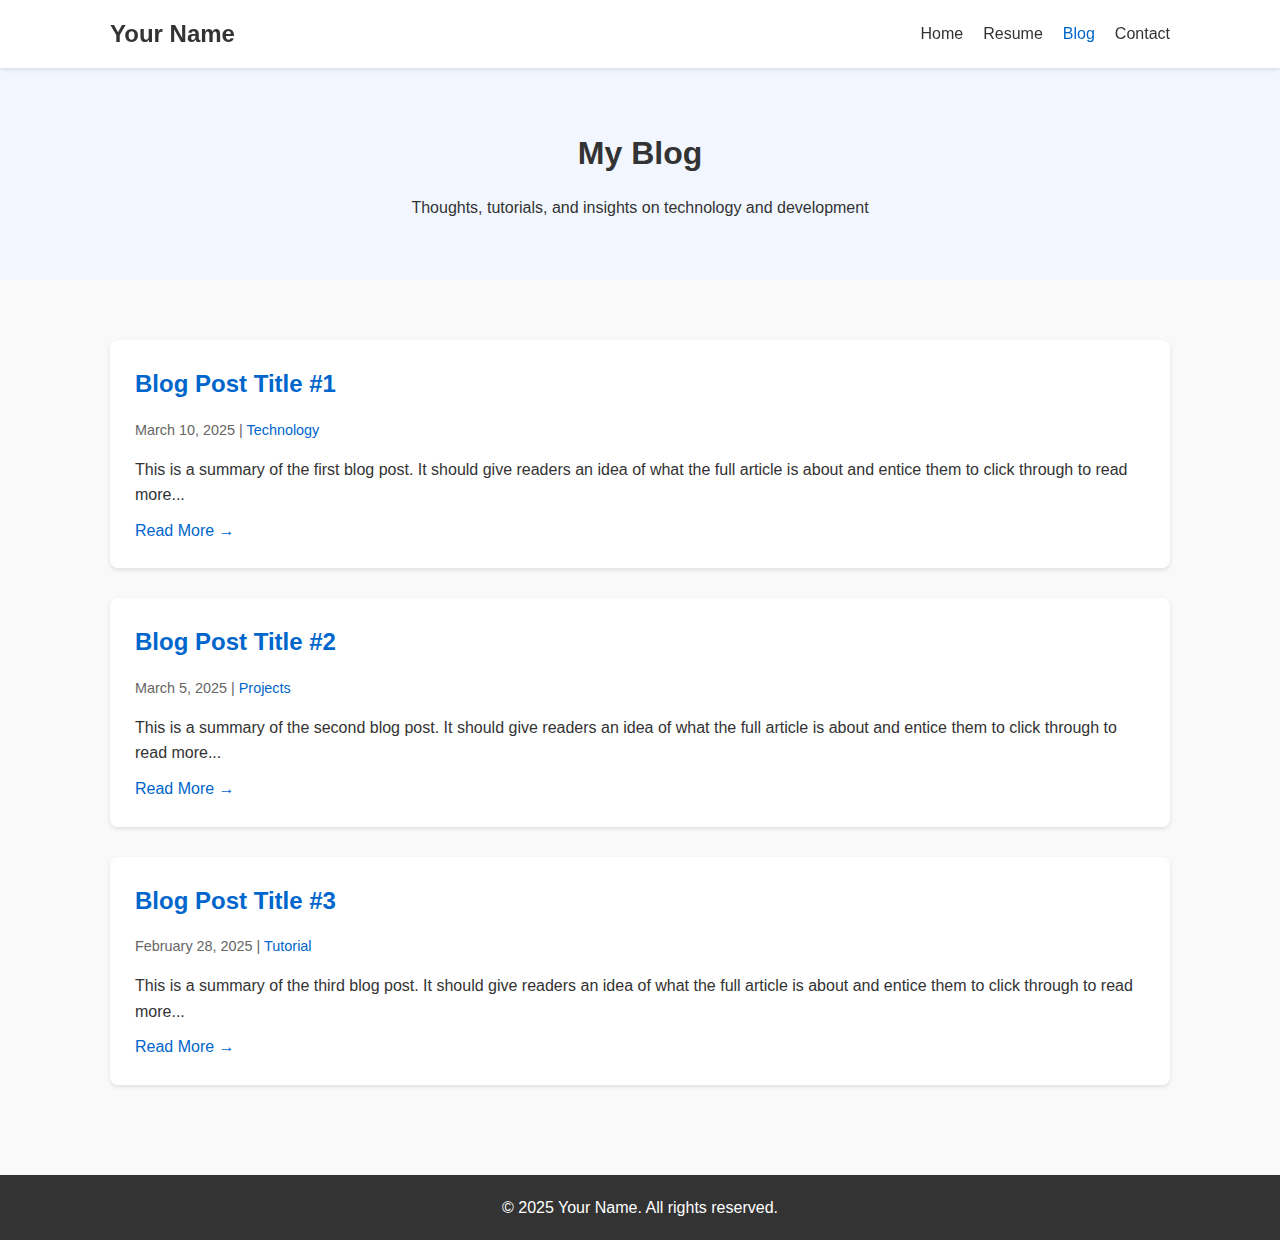
==== blog.html @ f8783ed6 "Template test" ====
<!DOCTYPE html>
<html lang="en">
<head>
    <meta charset="UTF-8">
    <meta name="viewport" content="width=device-width, initial-scale=1.0">
    <title>Blog - Your Name</title>
    <link rel="stylesheet" href="css/styles.css">
</head>
<body>
    <nav class="navbar">
        <div class="container">
            <h1 class="logo">Your Name</h1>
            <ul class="nav-links">
                <li><a href="index.html">Home</a></li>
                <li><a href="resume.html">Resume</a></li>
                <li><a href="blog.html" class="active">Blog</a></li>
                <li><a href="index.html#contact">Contact</a></li>
            </ul>
        </div>
    </nav>

    <section class="page-header">
        <div class="container">
            <h1>My Blog</h1>
            <p>Thoughts, tutorials, and insights on technology and development</p>
        </div>
    </section>

    <section class="blog-posts">
        <div class="container">
            <div class="post">
                <h2><a href="blog/post1.html">Blog Post Title #1</a></h2>
                <p class="post-meta">March 10, 2025 | <span class="category">Technology</span></p>
                <p class="post-excerpt">
                    This is a summary of the first blog post. It should give readers an idea of what the full article is about
                    and entice them to click through to read more...
                </p>
                <a href="blog/post1.html" class="read-more">Read More →</a>
            </div>

            <div class="post">
                <h2><a href="blog/post2.html">Blog Post Title #2</a></h2>
                <p class="post-meta">March 5, 2025 | <span class="category">Projects</span></p>
                <p class="post-excerpt">
                    This is a summary of the second blog post. It should give readers an idea of what the full article is about
                    and entice them to click through to read more...
                </p>
                <a href="blog/post2.html" class="read-more">Read More →</a>
            </div>

            <div class="post">
                <h2><a href="blog/post3.html">Blog Post Title #3</a></h2>
                <p class="post-meta">February 28, 2025 | <span class="category">Tutorial</span></p>
                <p class="post-excerpt">
                    This is a summary of the third blog post. It should give readers an idea of what the full article is about
                    and entice them to click through to read more...
                </p>
                <a href="blog/post3.html" class="read-more">Read More →</a>
            </div>
        </div>
    </section>

    <footer>
        <div class="container">
            <p>&copy; 2025 Your Name. All rights reserved.</p>
        </div>
    </footer>
</body>
</html>
---- css/styles.css ----
/* Global Styles */
* {
    margin: 0;
    padding: 0;
    box-sizing: border-box;
}

body {
    font-family: 'Helvetica Neue', Arial, sans-serif;
    line-height: 1.6;
    color: #333;
    background-color: #f9f9f9;
}

.container {
    max-width: 1100px;
    margin: 0 auto;
    padding: 0 20px;
}

h1, h2, h3 {
    margin-bottom: 15px;
}

a {
    color: #0066cc;
    text-decoration: none;
}

a:hover {
    text-decoration: underline;
}

.btn {
    display: inline-block;
    padding: 10px 20px;
    border-radius: 4px;
    text-decoration: none;
    font-weight: bold;
    cursor: pointer;
    transition: all 0.3s ease;
}

.btn-primary {
    background-color: #0066cc;
    color: white;
    border: 2px solid #0066cc;
}

.btn-primary:hover {
    background-color: #0055aa;
    border-color: #0055aa;
    text-decoration: none;
}

.btn-secondary {
    background-color: transparent;
    color: #0066cc;
    border: 2px solid #0066cc;
}

.btn-secondary:hover {
    background-color: rgba(0, 102, 204, 0.1);
    text-decoration: none;
}

.btn-small {
    padding: 6px 12px;
    font-size: 0.9rem;
}

section {
    padding: 60px 0;
}

/* Navigation */
.navbar {
    background-color: white;
    box-shadow: 0 2px 4px rgba(0, 0, 0, 0.1);
    padding: 15px 0;
    position: sticky;
    top: 0;
    z-index: 100;
}

.navbar .container {
    display: flex;
    justify-content: space-between;
    align-items: center;
}

.logo {
    font-size: 1.5rem;
    margin: 0;
}

.nav-links {
    display: flex;
    list-style: none;
}

.nav-links li {
    margin-left: 20px;
}

.nav-links a {
    color: #333;
    font-weight: 500;
}

.nav-links a.active {
    color: #0066cc;
}

/* Hero Section */
.hero {
    background-color: #f2f7ff;
    padding: 80px 0;
    text-align: center;
}

.hero-content h1 {
    font-size: 2.5rem;
    margin-bottom: 10px;
}

.lead {
    font-size: 1.5rem;
    color: #555;
    margin-bottom: 20px;
}

.hero-text {
    max-width: 700px;
    margin: 0 auto 30px;
    font-size: 1.1rem;
}

.hero-buttons {
    display: flex;
    justify-content: center;
    gap: 15px;
}

/* About Section */
.about-content {
    display: flex;
    gap: 40px;
    align-items: center;
}

.about-text {
    flex: 2;
}

.about-image {
    flex: 1;
}

.about-image img {
    max-width: 100%;
    border-radius: 50%;
}

/* Projects Section */
.projects-grid {
    display: grid;
    grid-template-columns: repeat(auto-fill, minmax(300px, 1fr));
    gap: 20px;
    margin-bottom: 30px;
}

.project-card {
    background-color: white;
    border-radius: 8px;
    padding: 20px;
    box-shadow: 0 2px 4px rgba(0, 0, 0, 0.1);
}

.see-more {
    text-align: center;
    margin-top: 20px;
}

/* Blog Posts Section */
.posts-grid {
    display: grid;
    grid-template-columns: repeat(auto-fill, minmax(300px, 1fr));
    gap: 20px;
    margin-bottom: 30px;
}

.post-card {
    background-color: white;
    border-radius: 8px;
    padding: 20px;
    box-shadow: 0 2px 4px rgba(0, 0, 0, 0.1);
}

.post-date {
    color: #666;
    font-size: 0.9rem;
    margin-bottom: 10px;
}

.read-more {
    display: inline-block;
    margin-top: 10px;
    font-weight: 500;
}

/* Contact Section */
.contact {
    background-color: #f2f7ff;
    text-align: center;
}

.contact-info {
    display: flex;
    justify-content: center;
    gap: 40px;
    margin-top: 20px;
}

/* Footer */
footer {
    background-color: #333;
    color: white;
    padding: 20px 0;
    text-align: center;
}

/* Page Header */
.page-header {
    background-color: #f2f7ff;
    text-align: center;
    padding: 60px 0;
}

/* Blog Posts Page */
.blog-posts .post {
    background-color: white;
    margin-bottom: 30px;
    padding: 25px;
    border-radius: 8px;
    box-shadow: 0 2px 4px rgba(0, 0, 0, 0.1);
}

.post-meta {
    color: #666;
    font-size: 0.9rem;
    margin-bottom: 15px;
}

.category {
    color: #0066cc;
}

/* Individual Blog Post Page */
.blog-post {
    max-width: 800px;
    margin: 0 auto;
    padding: 40px 0;
}

.post-header {
    margin-bottom: 30px;
}

.post-content h2 {
    margin-top: 30px;
    margin-bottom: 15px;
}

.post-content p {
    margin-bottom: 20px;
}

.post-content ul, .post-content ol {
    margin-bottom: 20px;
    margin-left: 20px;
}

.post-content pre {
    background-color: #f4f4f4;
    padding: 15px;
    border-radius: 4px;
    overflow-x: auto;
    margin-bottom: 20px;
}

.post-footer {
    margin-top: 40px;
    padding-top: 20px;
    border-top: 1px solid #eee;
    display: flex;
    justify-content: space-between;
    align-items: center;
}

.share a {
    margin-left: 10px;
}

/* Resume Page */
.resume-container {
    max-width: 900px;
    background-color: white;
    padding: 40px;
    margin: 40px auto;
    box-shadow: 0 2px 4px rgba(0, 0, 0, 0.1);
    border-radius: 8px;
}

.resume-header {
    text-align: center;
    margin-bottom: 40px;
    padding-bottom: 20px;
    border-bottom: 1px solid #eee;
}

.tagline {
    font-size: 1.2rem;
    color: #666;
    margin-bottom: 15px;
}

.contact-list {
    list-style: none;
    display: flex;
    justify-content: center;
    gap: 20px;
}

.section {
    margin-bottom: 40px;
}

.section h2 {
    border-bottom: 1px solid #eee;
    padding-bottom: 10px;
    margin-bottom: 20px;
}

.experience-item, .education-item, .project-item {
    margin-bottom: 25px;
}

.role {
    font-weight: bold;
}

.date {
    color: #666;
    margin-bottom: 10px;
    font-weight: 500;
}

.skills-list {
    display: flex;
    flex-wrap: wrap;
    list-style: none;
    gap: 10px;
}

.skills-list li {
    background-color: #f3f3f3;
    padding: 6px 12px;
    border-radius: 4px;
}

/* Responsive Adjustments */
@media (max-width: 768px) {
    .navbar .container {
        flex-direction: column;
    }
    
    .nav-links {
        margin-top: 15px;
    }
    
    .hero {
        padding: 60px 0;
    }
    
    .hero-content h1 {
        font-size: 2rem;
    }
    
    .about-content {
        flex-direction: column-reverse;
    }
    
    .about-image {
        margin-bottom: 20px;
    }
    
    .contact-info {
        flex-direction: column;
        gap: 20px;
    }
    
    .hero-buttons {
        flex-direction: column;
        gap: 10px;
        align-items: center;
    }
    
    .btn {
        width: 80%;
    }
}
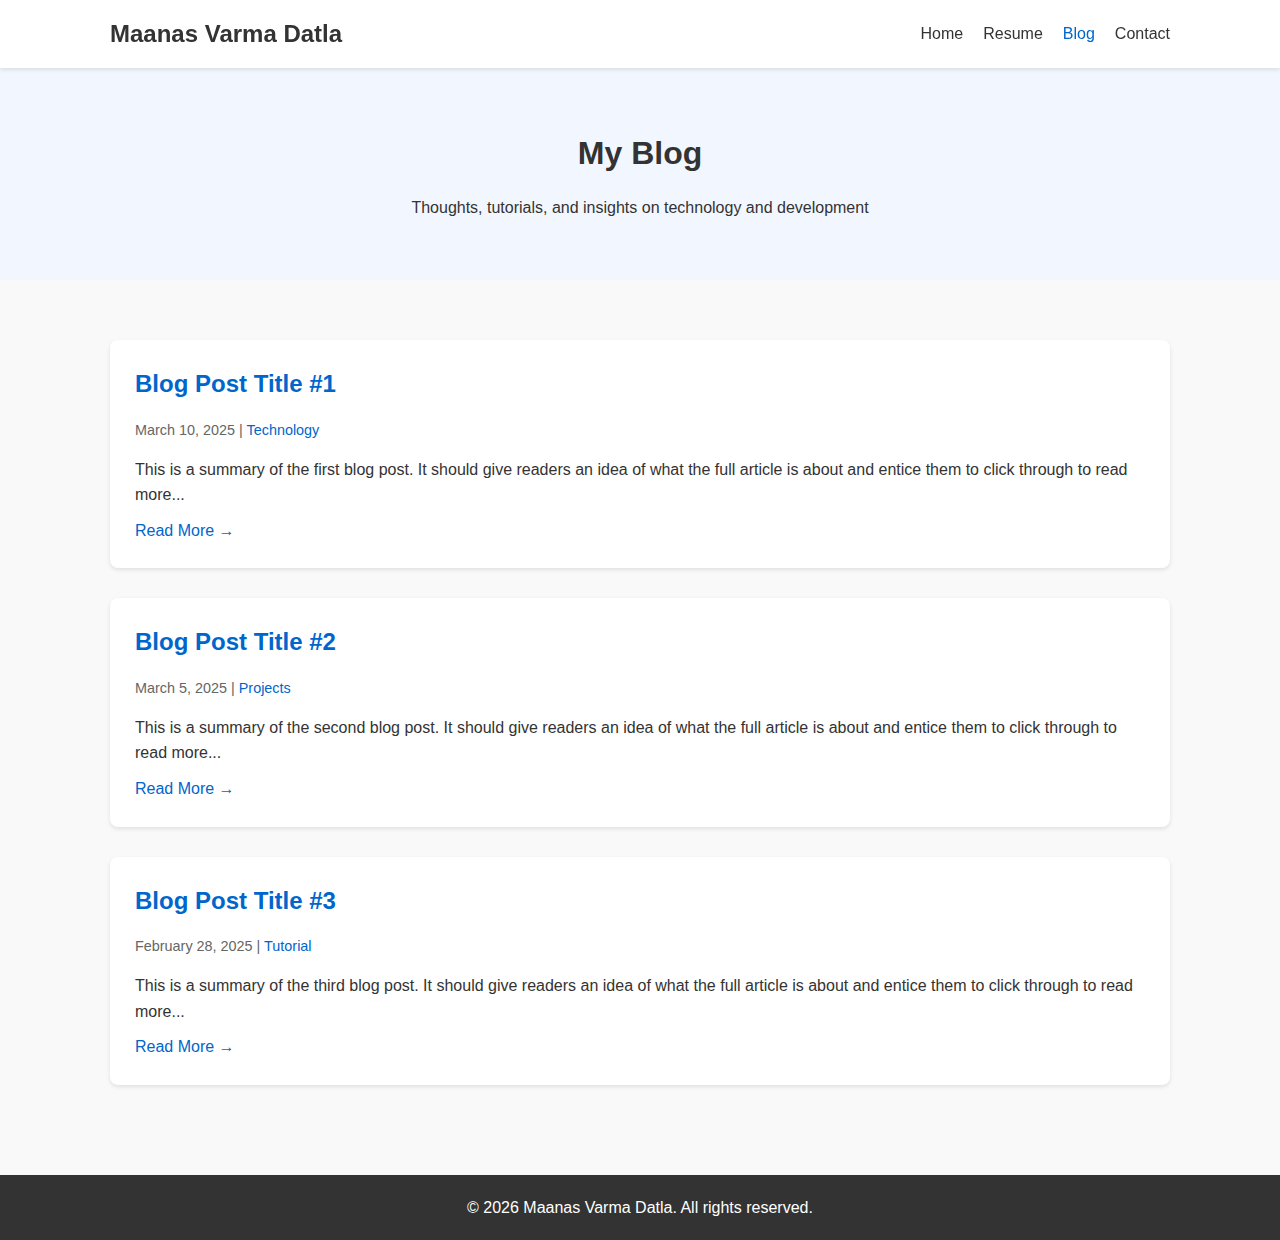
==== commit 5b1d263c: "more template, resuable elements with js" ====
--- a/blog.html
+++ b/blog.html
@@ -3,18 +3,16 @@
 <head>
     <meta charset="UTF-8">
     <meta name="viewport" content="width=device-width, initial-scale=1.0">
-    <title>Blog - Your Name</title>
+    <title>Blog - <span data-site-name></span></title>
     <link rel="stylesheet" href="css/styles.css">
+    <script src="js/config.js"></script>
 </head>
 <body>
     <nav class="navbar">
         <div class="container">
-            <h1 class="logo">Your Name</h1>
+            <h1 class="logo" data-site-name></h1>
             <ul class="nav-links">
-                <li><a href="index.html">Home</a></li>
-                <li><a href="resume.html">Resume</a></li>
-                <li><a href="blog.html" class="active">Blog</a></li>
-                <li><a href="index.html#contact">Contact</a></li>
+                <!-- Navigation links will be populated by config.js -->
             </ul>
         </div>
     </nav>
@@ -62,7 +60,7 @@
 
     <footer>
         <div class="container">
-            <p>&copy; 2025 Your Name. All rights reserved.</p>
+            <p data-copyright></p>
         </div>
     </footer>
 </body>
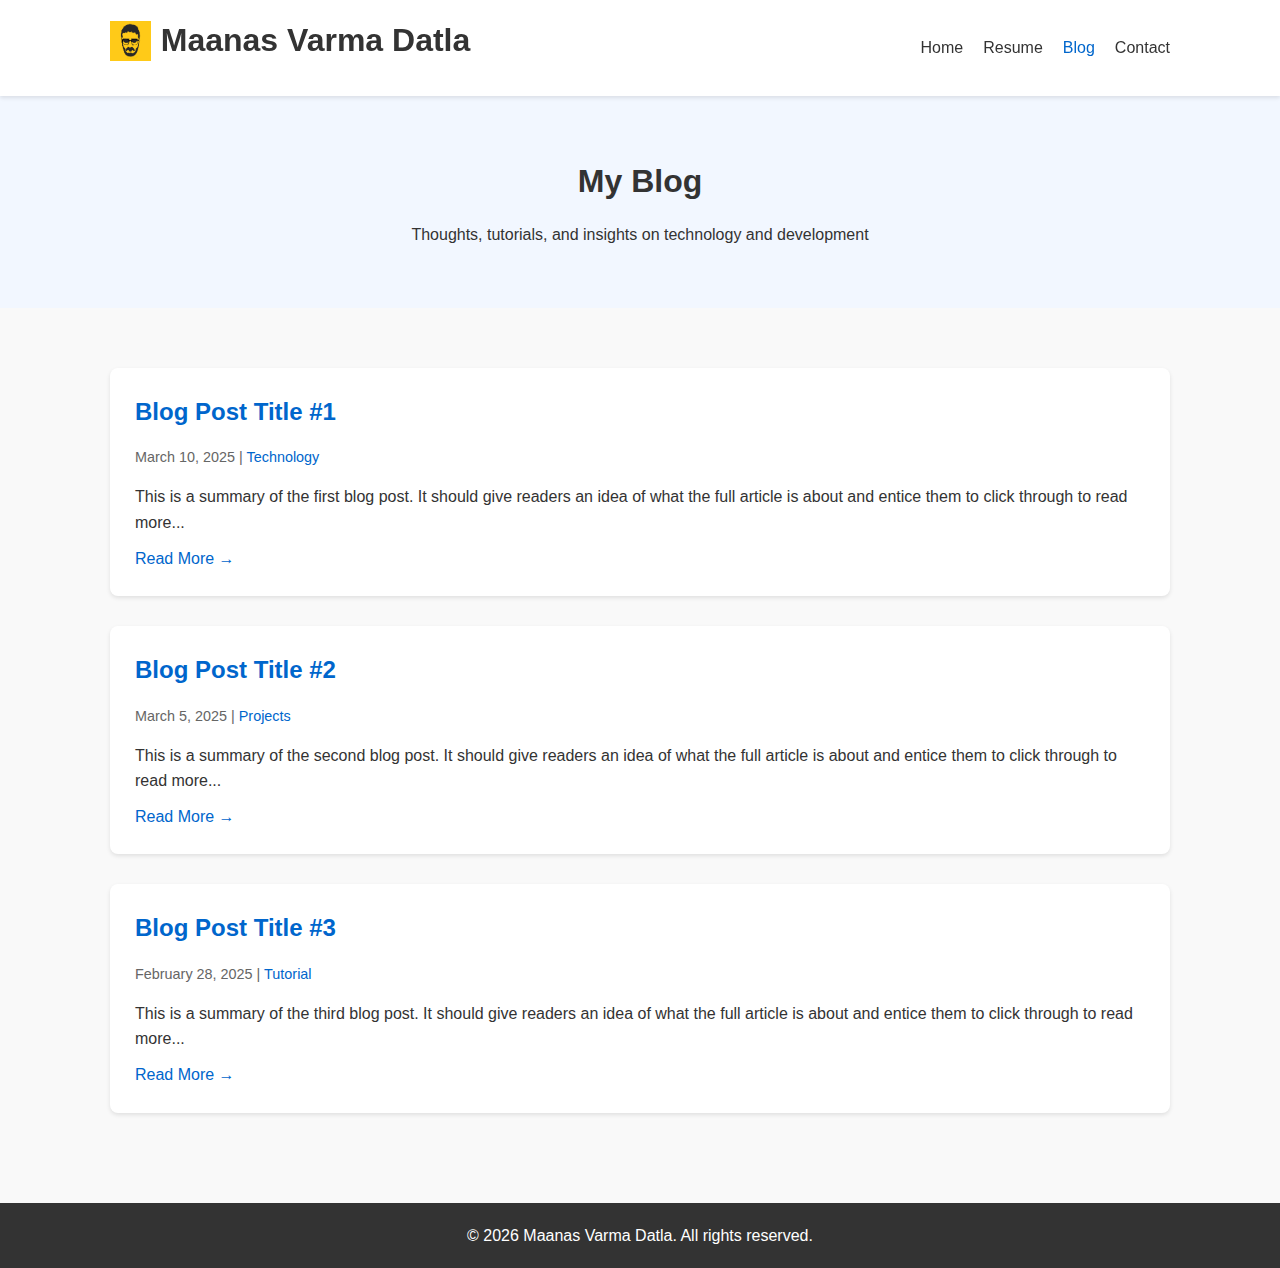
==== commit 36a06ef9: "updated social links" ====
--- a/blog.html
+++ b/blog.html
@@ -10,7 +10,10 @@
 <body>
     <nav class="navbar">
         <div class="container">
-            <h1 class="logo" data-site-name></h1>
+            <h1 class="logo">
+                <img data-logo alt="Site Logo" class="logo-img">
+                <span data-site-name></span>
+            </h1>
             <ul class="nav-links">
                 <!-- Navigation links will be populated by config.js -->
             </ul>
--- a/css/styles.css
+++ b/css/styles.css
@@ -90,8 +90,21 @@
 }
 
 .logo {
-    font-size: 1.5rem;
-    margin: 0;
+    display: flex;
+    align-items: center;
+    gap: 10px;
+}
+
+.logo-img {
+    height: 40px;
+    width: auto;
+}
+
+.profile-img {
+    max-width: 200px;
+    height: auto;
+    border-radius: 50%;
+    box-shadow: 0 4px 8px rgba(0, 0, 0, 0.1);
 }
 
 .nav-links {
